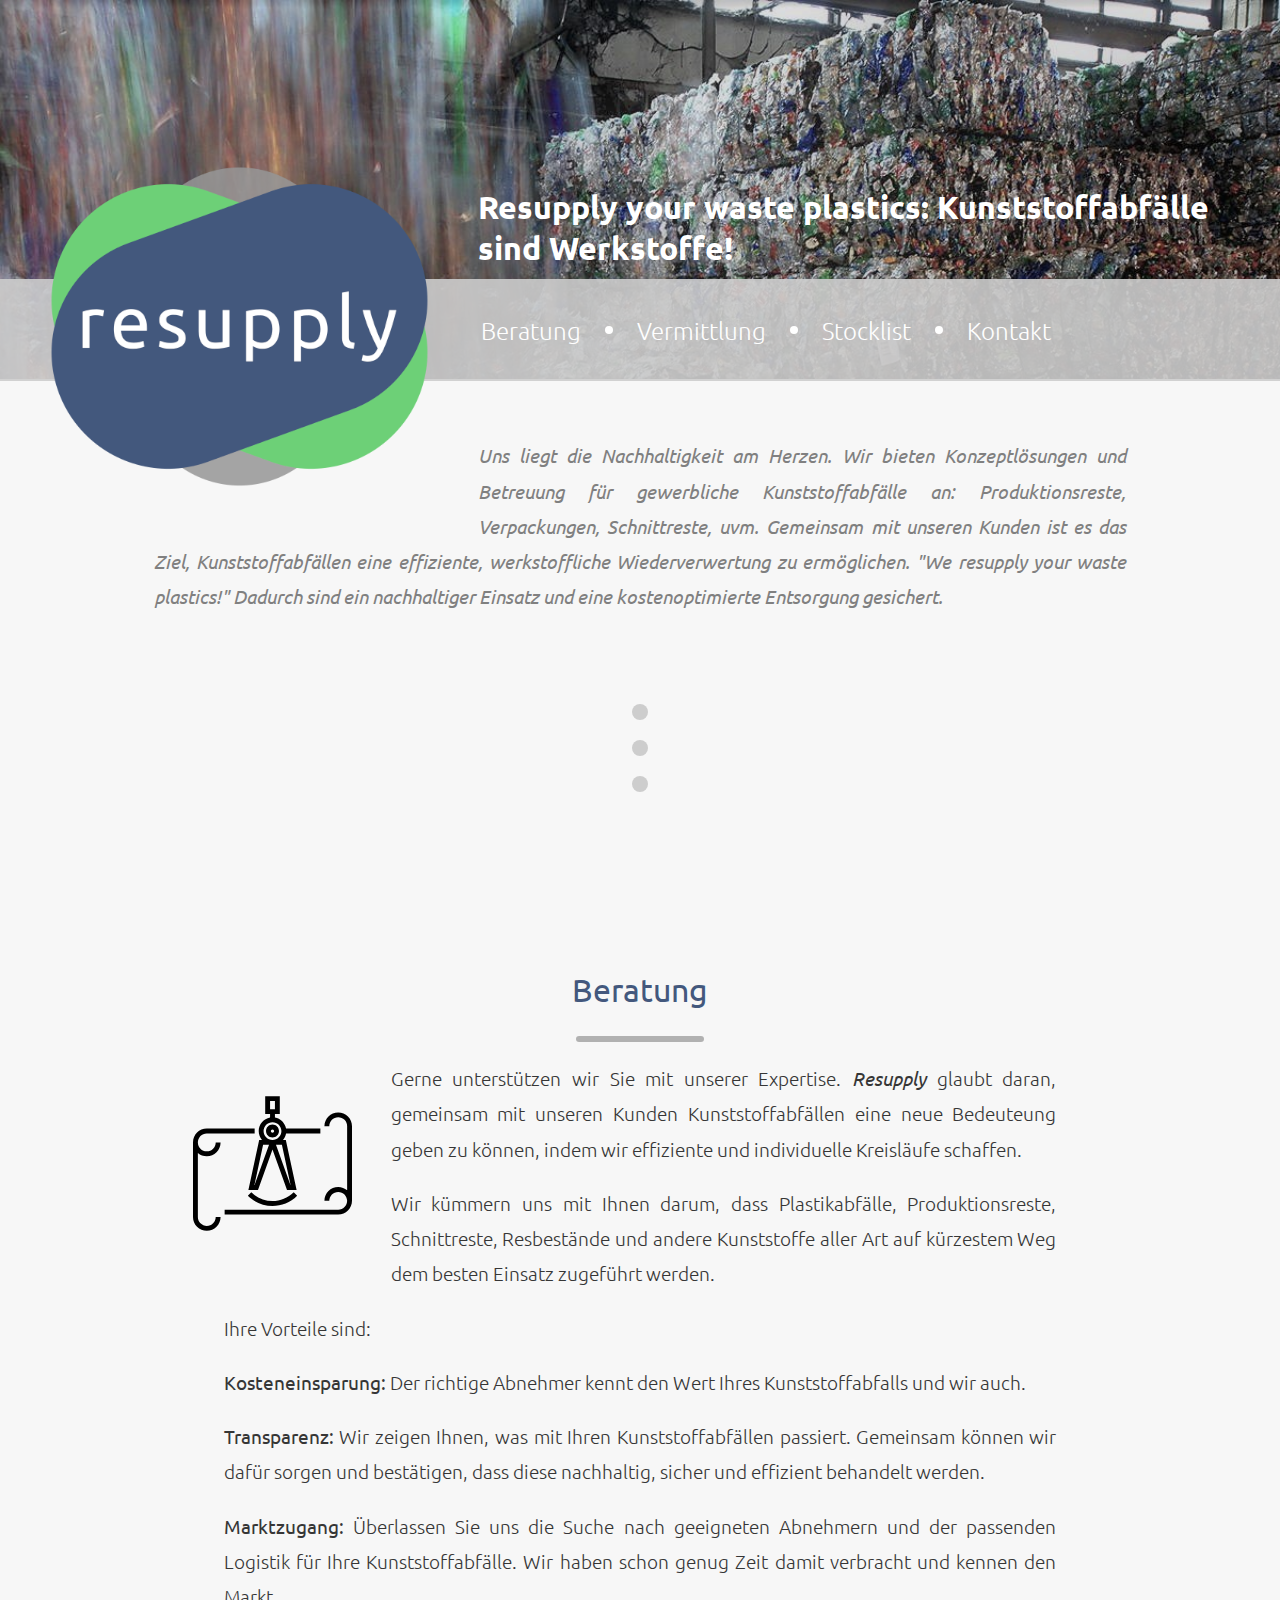
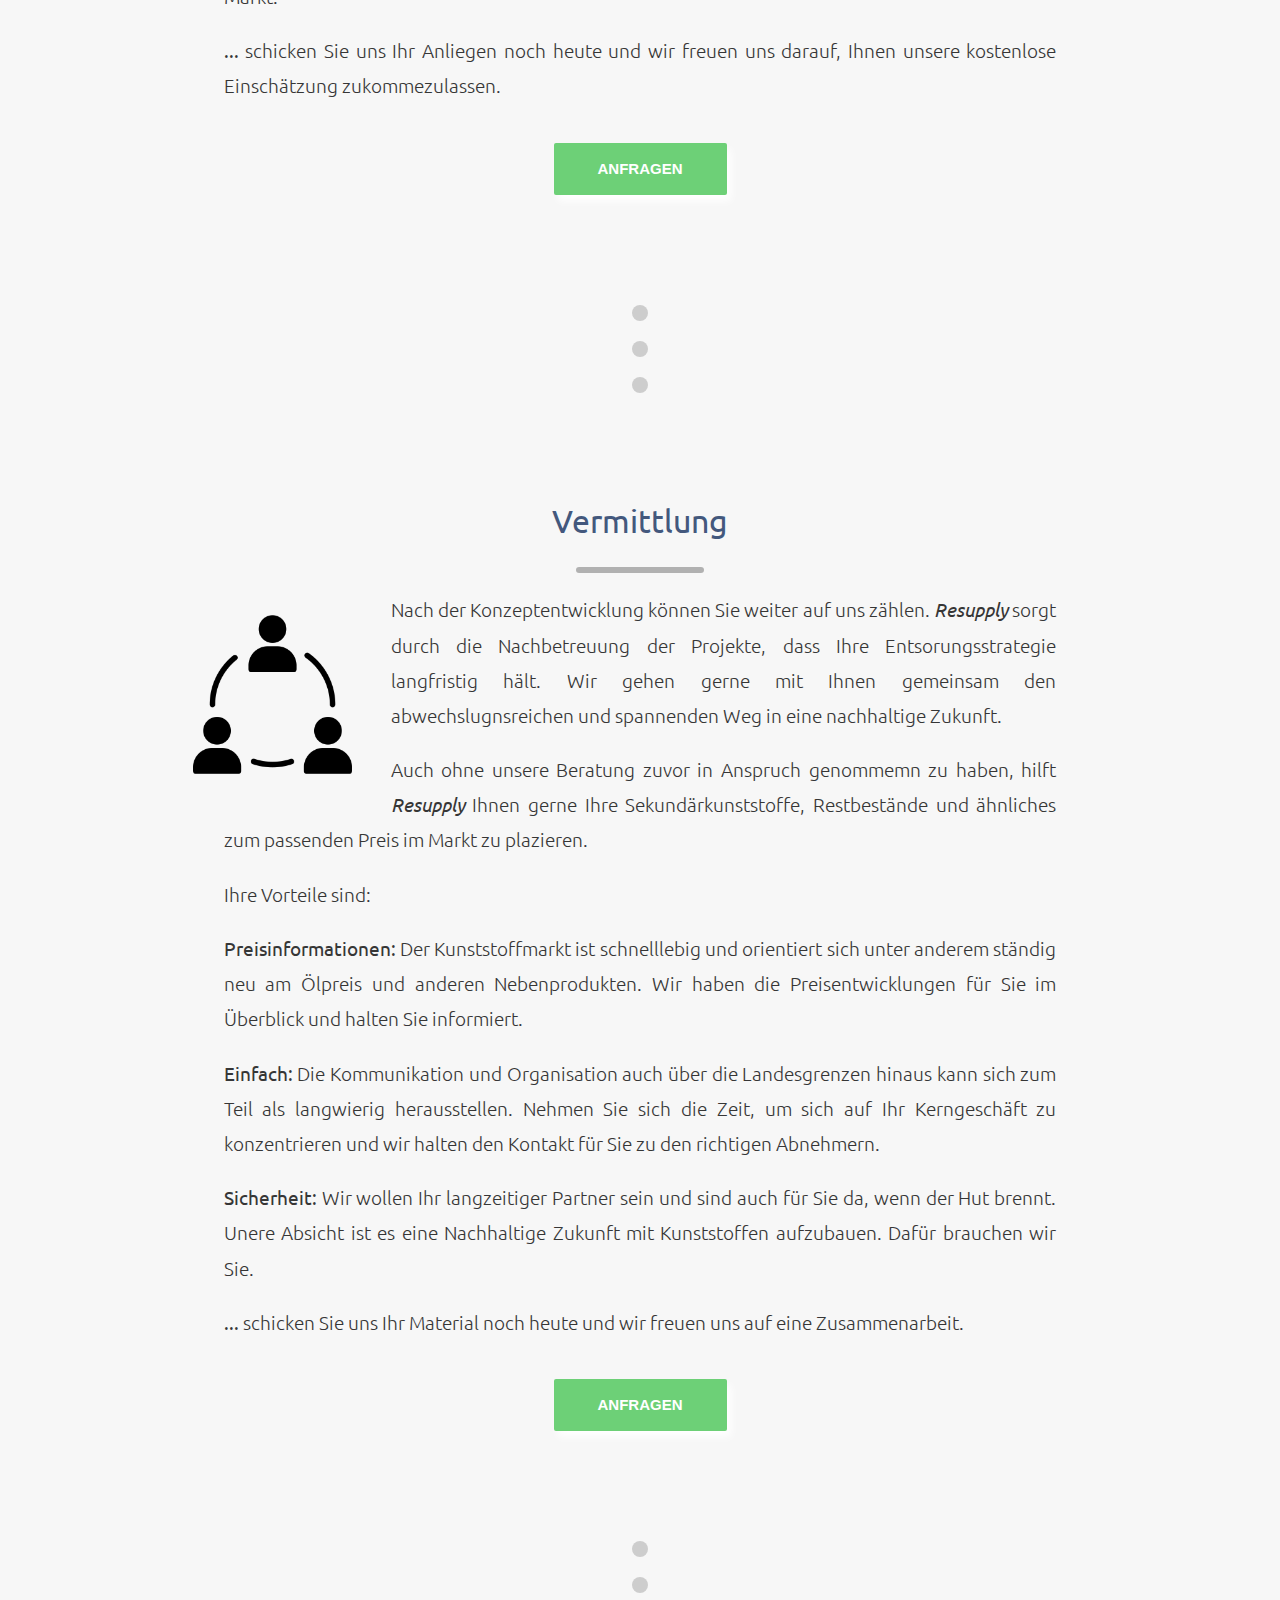
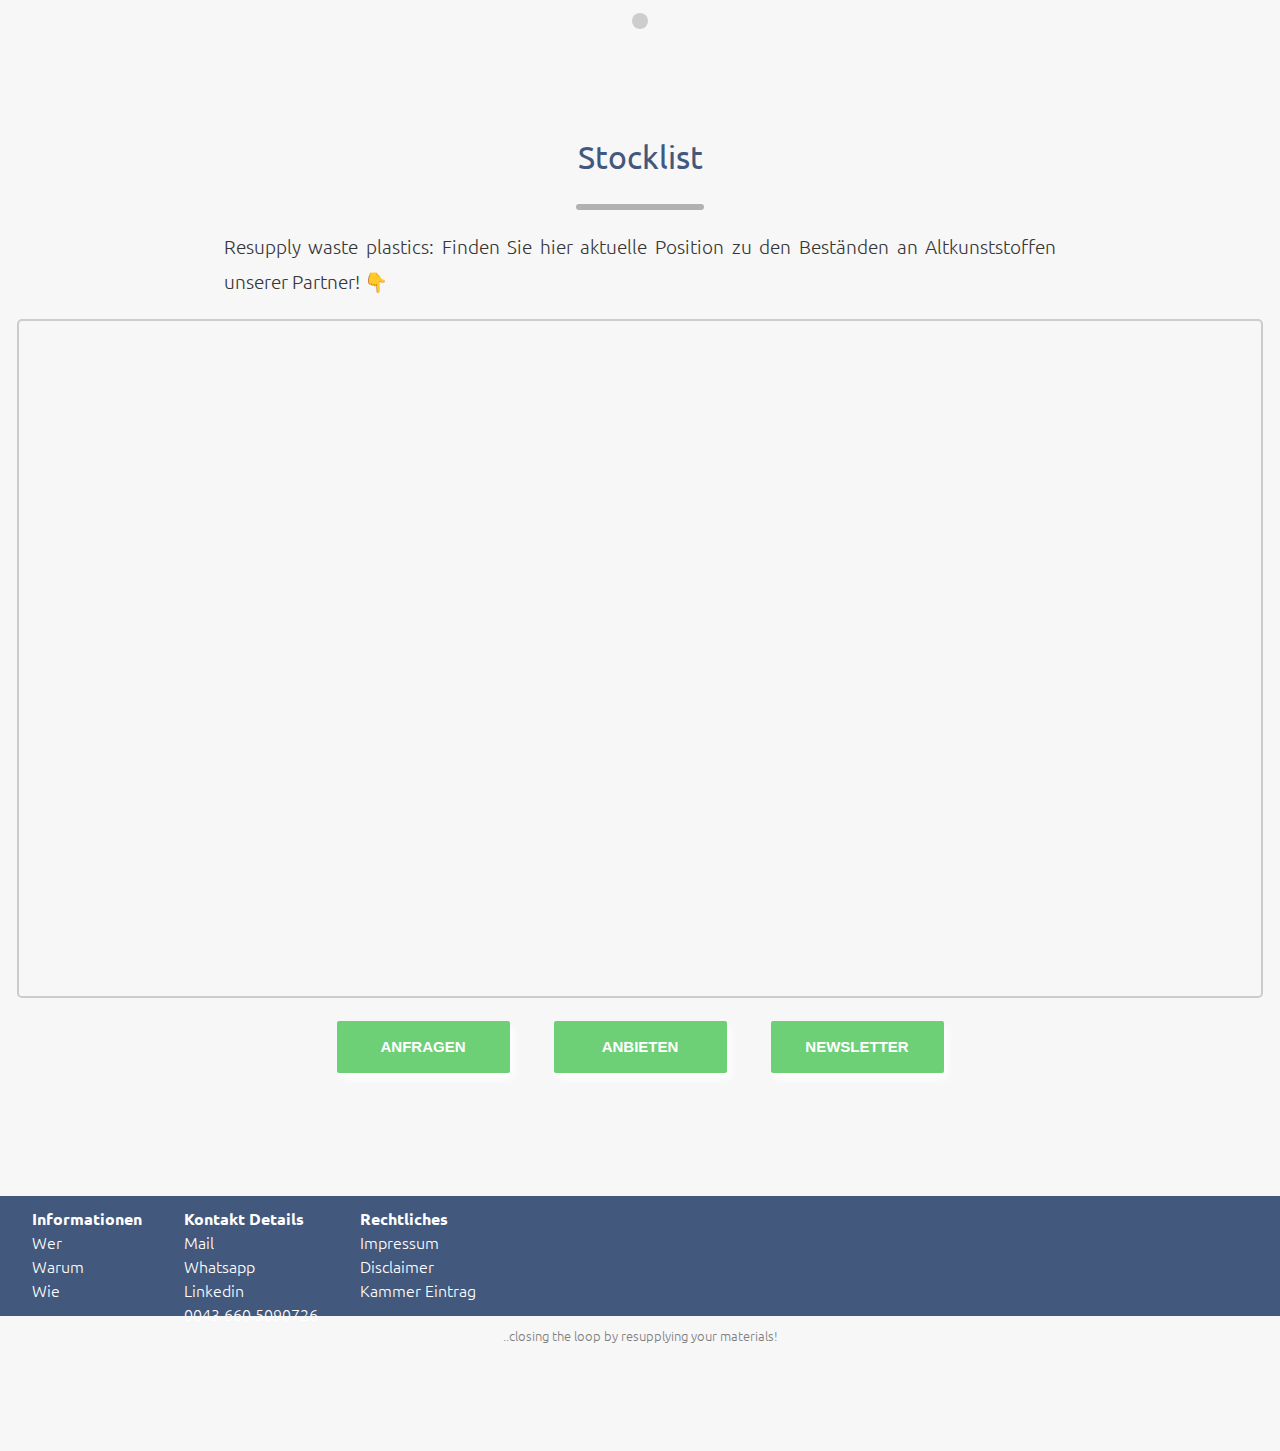
==== index.html @ f9913628 "view+title" ====
<!DOCTYPE html>
<html lang="de" dir="ltr">

<head>
  <meta charset="utf-8">
  <meta name="viewport" content="width=device-width">
  <title>Resupply your waste plastics: Entsorungskonzepte für Kunststoffabfälle</title>
  <meta name="description" content="Resupply: Beratung, Entsorgungskonzepte und Vermittlung rund um Kunststoffabfälle." >  
  <link rel="stylesheet" href="css\styles.css">
  <link rel="icon" href="favicon.ico">
  <link href="https://fonts.googleapis.com/css2?family=Ubuntu:wght@300;400;500&display=swap" rel="stylesheet">
  <!-- Global site tag (gtag.js) - Google Analytics -->
  <script async src="https://www.googletagmanager.com/gtag/js?id=UA-164332597-1"></script>
  <script>
    window.dataLayer = window.dataLayer || [];

    function gtag() {
      dataLayer.push(arguments);
    }
    gtag('js', new Date());

    gtag('config', 'UA-164332597-1');
  </script>
  <!--end Google Analyt-->

  <!--Canonical-->
  <link rel="canonical" href="https://resupp.ly"/>
  <!-- Google Structured data-->
   <script type="application/ld+json">
   {
     "@context": "https://schema.org",
      "@type": "Organization",
      "legalName": "Resupply",
      "url": "https://resupp.ly",
      "logo": "https://resupp.ly/images/resupplylogo.png",
      "telephone": "00436605090726",
      "email": "office@resupp.ly",
      "Founder": "DI David Mattersdorfer",
      "knowsAbout": "Kunststoffabfälle, Entsorgung, Nachhaltigkeit",
      "Slogan" : "We resupply your waste plastics ♻ Auch Kunststoffabfälle haben einen werkstofflichen Wert den wir nutzen können!"
   }
   {
      "@context": "https://schema.org",
      "@type": "Leistungen",
      "itemListElement": [{
        "@type": "ListItem",
        "position": 1,
        "name": "Beratung",
        "item": "https://resupp.ly/#section-consulting"
      },{
        "@type": "ListItem",
        "position": 2,
        "name": "Vermittlung",
        "item": "https://resupp.ly/#section-agency"
      },{
        "@type": "ListItem",
        "position": 3,
        "name": "Stocklist",
        "item": "https://resupp.ly/#section-PSL"
      }]
    }

   </script>
   <!-- End Google Structured data-->
</head>

<body>

  <!--FIRST BOX containing background picture, header, title, Logo, first three dots and Consulting Title-->
  <div class="infobox">
    <!--backgroundbox-->
    <div class="backgroundimage" id="about">
      <div class="emptybox"></div>
      <img class="logo" src="images\resupplylogo.png" alt="resupply">
      <h1 class="title">Resupply your waste plastics: Kunststoffabfälle sind Werkstoffe!</h1>
      <!-- MENU -->
      <div class="menubox">
        <table>
          <tr>
            <td>
              <p class="menunamefirst"><a class="menunlinks" href="#section-consulting">Beratung</a></p>
            </td>
            <td>
              <hr class="menudot">
            </td>
            <td>
              <p class="menuname"> <a class="menunlinks" href="#section-agency">Vermittlung</a></p>
            </td>
            <td>
              <hr class="menudot">
            </td>
            <td>
              <p class="menuname"> <a class="menunlinks" href="#section-PSL">Stocklist</a> </p>
            </td>
            <td>
              <hr class="menudot">
            </td>
            <td>
              <p class="menuname"><a class="menunlinks" href="#footer">Kontakt</a></p>
            </td>
          </tr>

        </table>

      </div>
      <!--END MENU-->
      <p class="about">
        <em>Uns liegt die Nachhaltigkeit am Herzen. Wir bieten Konzeptlösungen und Betreuung für gewerbliche Kunststoffabfälle an: Produktionsreste, Verpackungen, Schnittreste, uvm.

Gemeinsam mit unseren Kunden ist es das Ziel, Kunststoffabfällen eine effiziente, werkstoffliche Wiederverwertung zu ermöglichen. "We resupply your waste plastics!" Dadurch sind ein nachhaltiger Einsatz und eine kostenoptimierte Entsorgung gesichert.</em>

      </p>
    </div>
    <!--END Backgroundbox-->

    <div class="flexbox">

      <div class="dotbox">
        <a href="#section-consulting">
          <hr class="dot">
          <hr class="dot">
          <hr class="dot">
        </a>
      </div>
    </div>


  </div>
  <!-- END First box -->

  <!--Start second box-->
  <div class="infobox">
    <h2 class="header" id="section-consulting"><a class="headerlink" href="#section-consulting">Beratung</a></h2>
    <hr class="ruler">
    <div class="padding">



      <img class="image" src="images\concept.svg" alt="Konzept für Entsorgung von Kunststoffabfällen">

      <p class="text">
        Gerne unterstützen wir Sie mit unserer Expertise. <em>Resupply</em> glaubt daran, gemeinsam mit unseren Kunden Kunststoffabfällen eine neue Bedeuteung geben zu können, indem wir effiziente und individuelle Kreisläufe schaffen.
      </p>

      <p class="text">
        Wir kümmern uns mit Ihnen darum, dass Plastikabfälle, Produktionsreste, Schnittreste, Resbestände und andere Kunststoffe aller Art auf kürzestem Weg dem besten Einsatz zugeführt werden.
      </p>

      <p class="text">
        Ihre Vorteile sind:
      </p>
      <p class="text">
        <strong>Kosteneinsparung:</strong> Der richtige Abnehmer kennt den Wert Ihres Kunststoffabfalls und wir auch.
      </p>
      <p class="text">
        <strong>Transparenz:</strong> Wir zeigen Ihnen, was mit Ihren Kunststoffabfällen passiert. Gemeinsam können wir dafür sorgen und bestätigen, dass diese nachhaltig, sicher und effizient behandelt werden.
      </p>
      <p class="text">
        <strong>Marktzugang:</strong> Überlassen Sie uns die Suche nach geeigneten Abnehmern und der passenden Logistik für Ihre Kunststoffabfälle. Wir haben schon genug Zeit damit verbracht und kennen den Markt.
      </p>
      <p class="text">
        <strong>...</strong> schicken Sie uns Ihr Anliegen noch heute und wir freuen uns darauf, Ihnen unsere kostenlose Einschätzung zukommezulassen.
      </p>

      <a href="mailto:office@resupp.ly?subject=concept" class="button">ANFRAGEN</a>

    </div>
    <!--padding ende-->
    <div class="dotbox">
      <a href="#section-agency">
        <hr class="dot">
        <hr class="dot">
        <hr class="dot">
      </a>

    </div>

  </div>
  <!--END Second Box-->

  <!--start third box-->
  <div class="infobox">
    <h2 id="section-agency" class="header"><a class="headerlink" href="#section-agency">Vermittlung</a></h2>
    <hr class="ruler">

    <div class="padding">


      <img class="image" src="images\agency.png" alt="Vermittlung von Kunststoffabfällen">


      <p class="text">
        Nach der Konzeptentwicklung können Sie weiter auf uns zählen.  <em>Resupply</em> sorgt durch die Nachbetreuung der Projekte, dass Ihre Entsorungsstrategie langfristig hält. Wir gehen gerne mit Ihnen gemeinsam den abwechslugnsreichen und spannenden
        Weg in eine nachhaltige Zukunft.
      </p>

      <p class="text">
        Auch ohne unsere Beratung zuvor in Anspruch genommemn zu haben, hilft <em>Resupply</em> Ihnen gerne Ihre Sekundärkunststoffe, Restbestände und ähnliches zum passenden Preis im Markt zu plazieren.
      </p>

      <p class="text">
        Ihre Vorteile sind:
      </p>
      <p class="text">
        <strong>Preisinformationen:</strong> Der Kunststoffmarkt ist schnelllebig und orientiert sich unter anderem ständig neu am Ölpreis und anderen Nebenprodukten. Wir haben die Preisentwicklungen für Sie im Überblick und halten Sie informiert.
      </p>
      <p class="text">
        <strong>Einfach:</strong> Die Kommunikation und Organisation auch über die Landesgrenzen hinaus kann sich zum Teil als langwierig herausstellen. Nehmen Sie sich die Zeit, um sich auf Ihr Kerngeschäft zu konzentrieren und wir halten den
        Kontakt
        für Sie zu den richtigen Abnehmern.
      </p>
      <p class="text">
        <strong>Sicherheit:</strong> Wir wollen Ihr langzeitiger Partner sein und sind auch für Sie da, wenn der Hut brennt. Unere Absicht ist es eine Nachhaltige Zukunft mit Kunststoffen aufzubauen. Dafür brauchen wir Sie.
      </p>
      <p class="text">
        <strong>...</strong> schicken Sie uns Ihr Material noch heute und wir freuen uns auf eine Zusammenarbeit.
      </p>

      <a href="mailto:office@resupp.ly?subject=agency" class="button">ANFRAGEN</a>
    </div>
    <!-- padding end-->
    <div class="dotbox">
      <a href="#section-PSL">
        <hr class="dot">
        <hr class="dot">
        <hr class="dot">
      </a>

    </div>
  </div>
  <!--third box end-->



  <!--4th box start-->

  <div class="infobox">
    <h2 id="section-PSL" class="header"><a class="headerlink" href="#section-PSL">Stocklist</a></h2>
    <hr class="ruler">
    <div class="padding">  <p class="text">Resupply waste plastics: Finden Sie hier aktuelle Position zu den Beständen an Altkunststoffen unserer Partner! 👇</p></div>

    <iframe class=" airtable" src="https://airtable.com/embed/shrTgF6O2HSe5rBwR?backgroundColor=orange&viewControls=on">
    </iframe>
    <table class="buttonstable">
      <tr>
        <td>
          <a href="mailto:office@resupp.ly?subject=Request&body=Product-ID%3A%20ENTER%20HERE%20THE%20PRODUCT%20IDs%20FROM%20THE%20WEBSITE" class="button">ANFRAGEN</a>
        </td>
        <td>
          <a href="mailto:office@resupp.ly?subject=OFFER&body=SEND%20US%20YOUR%20OFFERS%20AND%20WE%20WILL%20PUT%20THEM%20ONLINE%20AND%20INCREASE%20YOUR%20CHANCES%20OF%20SELLING!" class="button">ANBIETEN</a>
        </td>
        <td>
          <a href="mailto:office@resupp.ly?subject=UDPATES&body=SEND%20US%20AN%20E-MAIL%20AND%20WE%20WILL%20SEND%20YOU%20REGULAR%20OFFERS%20-%20THANK%20YOU!" class="button">NEWSLETTER</a>
        </td>
    </table>
  </div>
  </div>


  <!-- FOOTER -->


  </div>
  </div>
  <div id="footer" class="footerbox">

    <table>
      <tr>
        <th class="footertablehead"> Informationen</th>
        <th class="footertablehead">
          Kontakt Details
        </th>
        <th class="footertablehead">Rechtliches</th>
      </tr>
      <tr>
        <td class="footersubtable"><a class="footerlinks" href="information.html#who">Wer</a></td>
        <td class="footersubtable"><a class="footerlinks" href="mailto:office@resupp.ly?subject=general">Mail</a></td>
        <td class="footersubtable"> <a class="footerlinks" href="impressum.html">Impressum</a> </td>
      </tr>
      <tr>
        <td class="footersubtable"> <a class="footerlinks" href="information.html#why">Warum</a> </td>
        <td class="footersubtable"> <a class="footerlinks" href="https://wa.me/436605090726">Whatsapp</a> </td>
        <td class="footersubtable"> <a class="footerlinks" href="legalnotice.html">Disclaimer</a> </td>
      </tr>
      <tr>
        <td class="footersubtable"> <a class="footerlinks" href="information.html#how">Wie</a> </td>
        <td class="footersubtable"> <a class="footerlinks" href="https://www.linkedin.com/company/resupp/">Linkedin</a> </td>
        <td class="footersubtable">
          <a class="footerlinks" href="https://firmen.wko.at/di-david-nathanael-mattersdorfer--resupply/ober%c3%b6sterreich/?firmaid=39383963-3110-4227-b8bb-ad70b63127ec">Kammer Eintrag</a>
        </td>
      </tr>
      <tr>
        <td></td>
        <td class="footersubtable">0043 660 5090726</td>
      </tr>

    </table>
  </div>
  <!--beneath FOOTER-->


  <div class="bottombox">
    <p class="bottomtitle">..closing the loop by resupplying your materials!</p>
    <!--  <img class="bottomimage" src="images\resupplylogo.png" alt="resupply logo">-->
  </div>

</body>

</html>
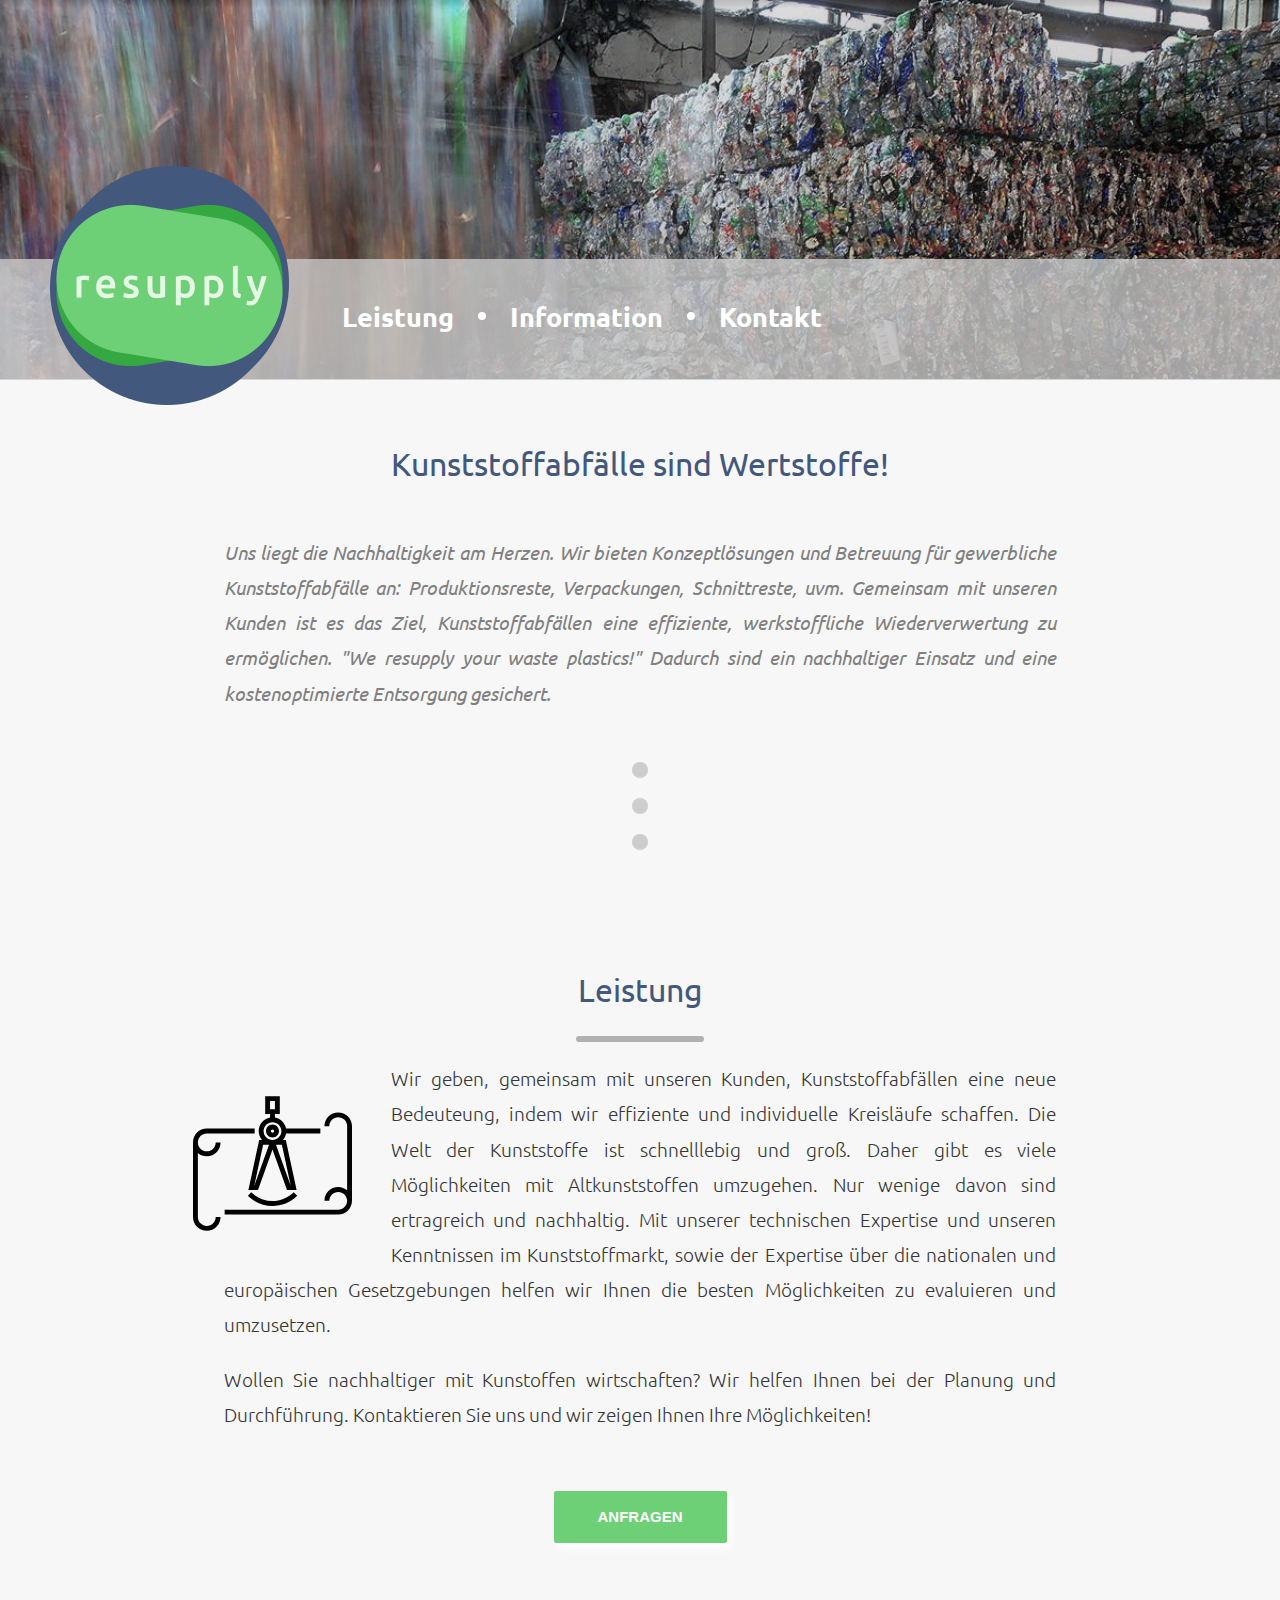
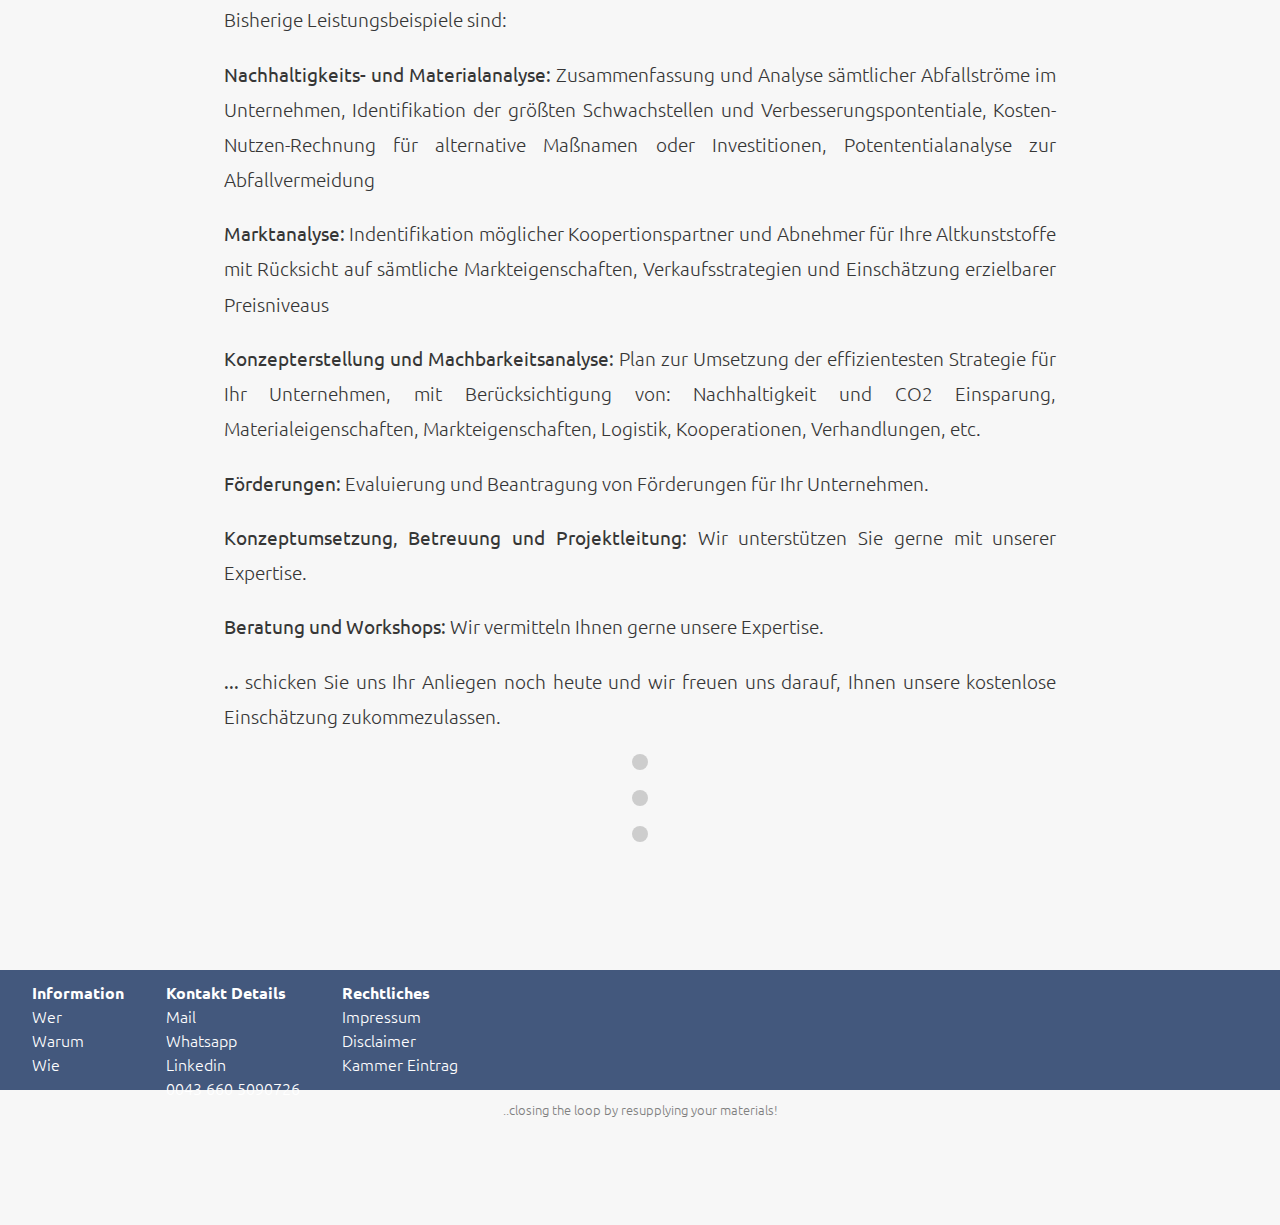
==== commit c71d5bac: "new-Logo" ====
--- a/index.html
+++ b/index.html
@@ -4,7 +4,7 @@
 <head>
   <meta charset="utf-8">
   <meta name="viewport" content="width=device-width">
-  <title>Resupply your waste plastics: Entsorungskonzepte für Kunststoffabfälle</title>
+  <title>Resupply waste materials: Abfälle sind Werkstoffe</title>
   <meta name="description" content="Resupply: Beratung, Entsorgungskonzepte und Vermittlung rund um Kunststoffabfälle." >  
   <link rel="stylesheet" href="css\styles.css">
   <link rel="icon" href="favicon.ico">
@@ -25,7 +25,9 @@
 
   <!--Canonical-->
   <link rel="canonical" href="https://resupp.ly"/>
+  
   <!-- Google Structured data-->
+  <!--
    <script type="application/ld+json">
    {
      "@context": "https://schema.org",
@@ -59,9 +61,11 @@
         "item": "https://resupp.ly/#section-PSL"
       }]
     }
-
+  
    </script>
+  -->
    <!-- End Google Structured data-->
+  
 </head>
 
 <body>
@@ -72,29 +76,24 @@
     <div class="backgroundimage" id="about">
       <div class="emptybox"></div>
       <img class="logo" src="images\resupplylogo.png" alt="resupply">
-      <h1 class="title">Resupply your waste plastics: Kunststoffabfälle sind Werkstoffe!</h1>
+     <!-- <h1 class="title">Resupply your waste materials: Abfälle sind Werkstoffe!</h1> -->
       <!-- MENU -->
       <div class="menubox">
-        <table>
+        <table >
           <tr>
             <td>
-              <p class="menunamefirst"><a class="menunlinks" href="#section-consulting">Beratung</a></p>
+              <p class="menunamefirst"><a class="menunlinks" href="#service">Leistung</a></p>
             </td>
             <td>
               <hr class="menudot">
             </td>
             <td>
-              <p class="menuname"> <a class="menunlinks" href="#section-agency">Vermittlung</a></p>
+              <p class="menuname"> <a class="menunlinks" href="information.html">Information</a></p>
             </td>
             <td>
               <hr class="menudot">
             </td>
-            <td>
-              <p class="menuname"> <a class="menunlinks" href="#section-PSL">Stocklist</a> </p>
-            </td>
-            <td>
-              <hr class="menudot">
-            </td>
+            
             <td>
               <p class="menuname"><a class="menunlinks" href="#footer">Kontakt</a></p>
             </td>
@@ -104,19 +103,24 @@
 
       </div>
       <!--END MENU-->
+      <div class="padding">
+      <h1 class="header">Kunststoffabfälle sind Wertstoffe!</h1>
       <p class="about">
-        <em>Uns liegt die Nachhaltigkeit am Herzen. Wir bieten Konzeptlösungen und Betreuung für gewerbliche Kunststoffabfälle an: Produktionsreste, Verpackungen, Schnittreste, uvm.
-
-Gemeinsam mit unseren Kunden ist es das Ziel, Kunststoffabfällen eine effiziente, werkstoffliche Wiederverwertung zu ermöglichen. "We resupply your waste plastics!" Dadurch sind ein nachhaltiger Einsatz und eine kostenoptimierte Entsorgung gesichert.</em>
-
-      </p>
+        <em>
+          Uns liegt die Nachhaltigkeit am Herzen. Wir bieten Konzeptlösungen und Betreuung für gewerbliche Kunststoffabfälle an: Produktionsreste, Verpackungen, Schnittreste, uvm.
+Gemeinsam mit unseren Kunden ist es das Ziel, Kunststoffabfällen eine effiziente, werkstoffliche Wiederverwertung zu ermöglichen. "We resupply your waste plastics!" Dadurch sind ein nachhaltiger Einsatz und eine kostenoptimierte Entsorgung gesichert.
+        </em>
+
+      </p>
+      </div>
+      
     </div>
     <!--END Backgroundbox-->
 
     <div class="flexbox">
 
       <div class="dotbox">
-        <a href="#section-consulting">
+        <a href="#service">
           <hr class="dot">
           <hr class="dot">
           <hr class="dot">
@@ -130,7 +134,8 @@
 
   <!--Start second box-->
   <div class="infobox">
-    <h2 class="header" id="section-consulting"><a class="headerlink" href="#section-consulting">Beratung</a></h2>
+    
+    <h2 class="header" id="service"><a class="headerlink" href="">Leistung</a></h2>
     <hr class="ruler">
     <div class="padding">
 
@@ -139,46 +144,51 @@
       <img class="image" src="images\concept.svg" alt="Konzept für Entsorgung von Kunststoffabfällen">
 
       <p class="text">
-        Gerne unterstützen wir Sie mit unserer Expertise. <em>Resupply</em> glaubt daran, gemeinsam mit unseren Kunden Kunststoffabfällen eine neue Bedeuteung geben zu können, indem wir effiziente und individuelle Kreisläufe schaffen.
-      </p>
-
-      <p class="text">
-        Wir kümmern uns mit Ihnen darum, dass Plastikabfälle, Produktionsreste, Schnittreste, Resbestände und andere Kunststoffe aller Art auf kürzestem Weg dem besten Einsatz zugeführt werden.
-      </p>
-
-      <p class="text">
-        Ihre Vorteile sind:
-      </p>
-      <p class="text">
-        <strong>Kosteneinsparung:</strong> Der richtige Abnehmer kennt den Wert Ihres Kunststoffabfalls und wir auch.
-      </p>
-      <p class="text">
-        <strong>Transparenz:</strong> Wir zeigen Ihnen, was mit Ihren Kunststoffabfällen passiert. Gemeinsam können wir dafür sorgen und bestätigen, dass diese nachhaltig, sicher und effizient behandelt werden.
-      </p>
-      <p class="text">
-        <strong>Marktzugang:</strong> Überlassen Sie uns die Suche nach geeigneten Abnehmern und der passenden Logistik für Ihre Kunststoffabfälle. Wir haben schon genug Zeit damit verbracht und kennen den Markt.
-      </p>
-      <p class="text">
+        Wir geben, gemeinsam mit unseren Kunden, Kunststoffabfällen eine neue Bedeuteung, indem wir effiziente und individuelle Kreisläufe schaffen. Die Welt der Kunststoffe ist schnelllebig und groß. Daher gibt es viele Möglichkeiten mit Altkunststoffen umzugehen. Nur wenige davon sind ertragreich und nachhaltig. Mit unserer technischen Expertise und unseren Kenntnissen im Kunststoffmarkt, sowie der Expertise über die nationalen und europäischen Gesetzgebungen helfen wir Ihnen die besten Möglichkeiten zu evaluieren und umzusetzen.
+      </p>
+
+      <p class="text">
+        Wollen Sie nachhaltiger mit Kunstoffen wirtschaften? Wir helfen Ihnen bei der Planung und Durchführung. Kontaktieren Sie uns und wir zeigen Ihnen Ihre Möglichkeiten!
+      </p>
+      
+      <a href="mailto:office@resupp.ly?subject=concept" class="button">ANFRAGEN</a>
+    
+      <p class="text">  
+        Bisherige Leistungsbeispiele sind:
+      </p>
+      <p class="text">
+        <strong>Nachhaltigkeits- und Materialanalyse:</strong> Zusammenfassung und Analyse sämtlicher Abfallströme im Unternehmen, Identifikation der größten Schwachstellen und Verbesserungspontentiale, Kosten-Nutzen-Rechnung für alternative Maßnamen oder Investitionen, Potententialanalyse zur Abfallvermeidung
+      </p>
+      <p class="text">
+        <strong>Marktanalyse:</strong> Indentifikation möglicher Koopertionspartner und Abnehmer für Ihre Altkunststoffe mit Rücksicht auf sämtliche Markteigenschaften, Verkaufsstrategien und Einschätzung erzielbarer Preisniveaus
+      </p>
+      <p class="text">
+        <strong>Konzepterstellung und Machbarkeitsanalyse:</strong> Plan zur Umsetzung der effizientesten Strategie für Ihr Unternehmen, mit Berücksichtigung von: Nachhaltigkeit und CO2 Einsparung, Materialeigenschaften, Markteigenschaften, Logistik, Kooperationen, Verhandlungen, etc.
+      </p>
+            <p class="text">
+        <strong>Förderungen:</strong> Evaluierung und Beantragung von Förderungen für Ihr Unternehmen.
+      </p>
+      <p class="text">
+        <strong>Konzeptumsetzung, Betreuung und Projektleitung:</strong> Wir unterstützen Sie gerne mit unserer Expertise.
+      </p>
+      <p class="text">
+        <strong>Beratung und Workshops:</strong> Wir vermitteln Ihnen gerne unsere Expertise.
+      </p>
+           <p class="text">
         <strong>...</strong> schicken Sie uns Ihr Anliegen noch heute und wir freuen uns darauf, Ihnen unsere kostenlose Einschätzung zukommezulassen.
       </p>
 
-      <a href="mailto:office@resupp.ly?subject=concept" class="button">ANFRAGEN</a>
+      
 
     </div>
     <!--padding ende-->
-    <div class="dotbox">
-      <a href="#section-agency">
-        <hr class="dot">
-        <hr class="dot">
-        <hr class="dot">
-      </a>
-
-    </div>
+    
 
   </div>
   <!--END Second Box-->
 
   <!--start third box-->
+  <!--
   <div class="infobox">
     <h2 id="section-agency" class="header"><a class="headerlink" href="#section-agency">Vermittlung</a></h2>
     <hr class="ruler">
@@ -218,44 +228,24 @@
 
       <a href="mailto:office@resupp.ly?subject=agency" class="button">ANFRAGEN</a>
     </div>
+    -->
     <!-- padding end-->
-    <div class="dotbox">
-      <a href="#section-PSL">
-        <hr class="dot">
-        <hr class="dot">
-        <hr class="dot">
-      </a>
-
-    </div>
-  </div>
+    
+
   <!--third box end-->
 
-
-
-  <!--4th box start-->
-
-  <div class="infobox">
-    <h2 id="section-PSL" class="header"><a class="headerlink" href="#section-PSL">Stocklist</a></h2>
-    <hr class="ruler">
-    <div class="padding">  <p class="text">Resupply waste plastics: Finden Sie hier aktuelle Position zu den Beständen an Altkunststoffen unserer Partner! 👇</p></div>
-
-    <iframe class=" airtable" src="https://airtable.com/embed/shrTgF6O2HSe5rBwR?backgroundColor=orange&viewControls=on">
-    </iframe>
-    <table class="buttonstable">
-      <tr>
-        <td>
-          <a href="mailto:office@resupp.ly?subject=Request&body=Product-ID%3A%20ENTER%20HERE%20THE%20PRODUCT%20IDs%20FROM%20THE%20WEBSITE" class="button">ANFRAGEN</a>
-        </td>
-        <td>
-          <a href="mailto:office@resupp.ly?subject=OFFER&body=SEND%20US%20YOUR%20OFFERS%20AND%20WE%20WILL%20PUT%20THEM%20ONLINE%20AND%20INCREASE%20YOUR%20CHANCES%20OF%20SELLING!" class="button">ANBIETEN</a>
-        </td>
-        <td>
-          <a href="mailto:office@resupp.ly?subject=UDPATES&body=SEND%20US%20AN%20E-MAIL%20AND%20WE%20WILL%20SEND%20YOU%20REGULAR%20OFFERS%20-%20THANK%20YOU!" class="button">NEWSLETTER</a>
-        </td>
-    </table>
-  </div>
-  </div>
-
+  <div class="dotbox">
+    <a href="#footer">
+      <hr class="dot">
+      <hr class="dot">
+      <hr class="dot">
+      <br>
+      <br>
+      <br>
+    </a>
+
+  </div>
+</div>
 
   <!-- FOOTER -->
 
@@ -266,7 +256,7 @@
 
     <table>
       <tr>
-        <th class="footertablehead"> Informationen</th>
+        <th class="footertablehead"> Information</th>
         <th class="footertablehead">
           Kontakt Details
         </th>
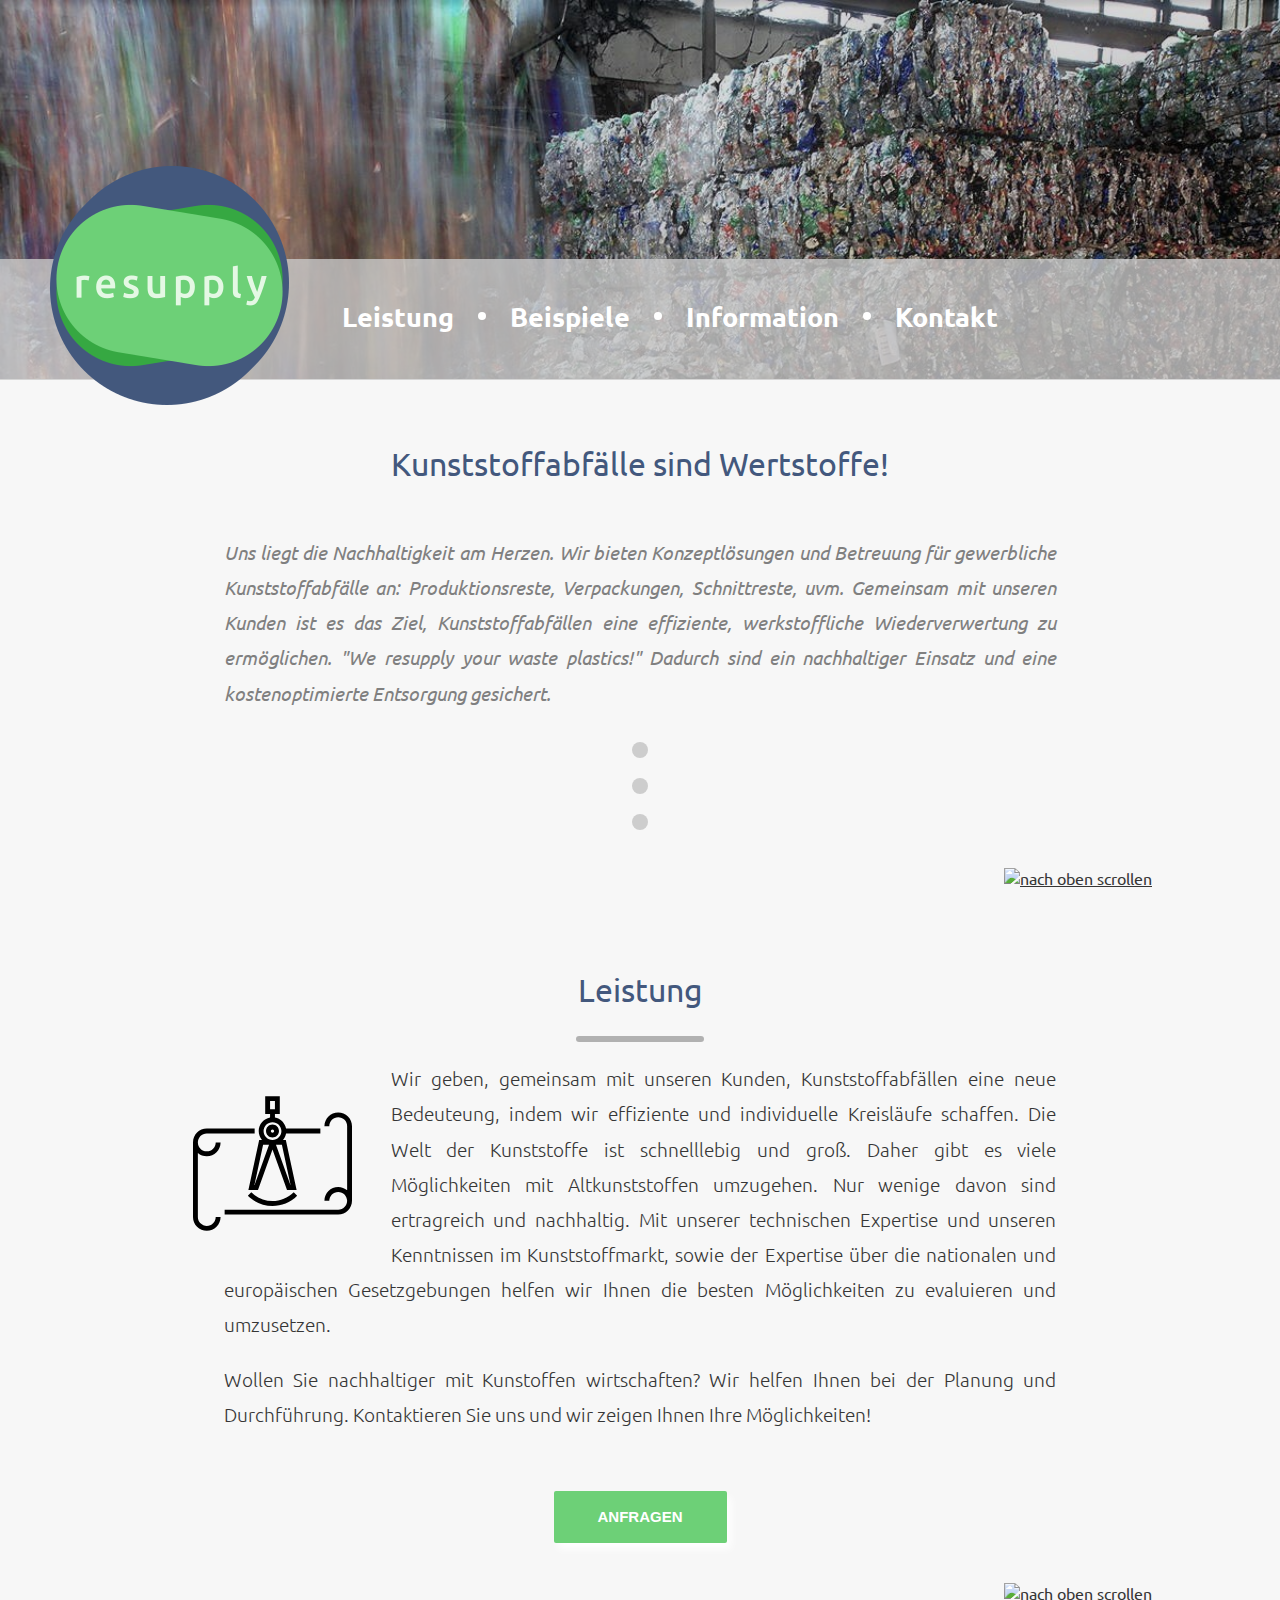
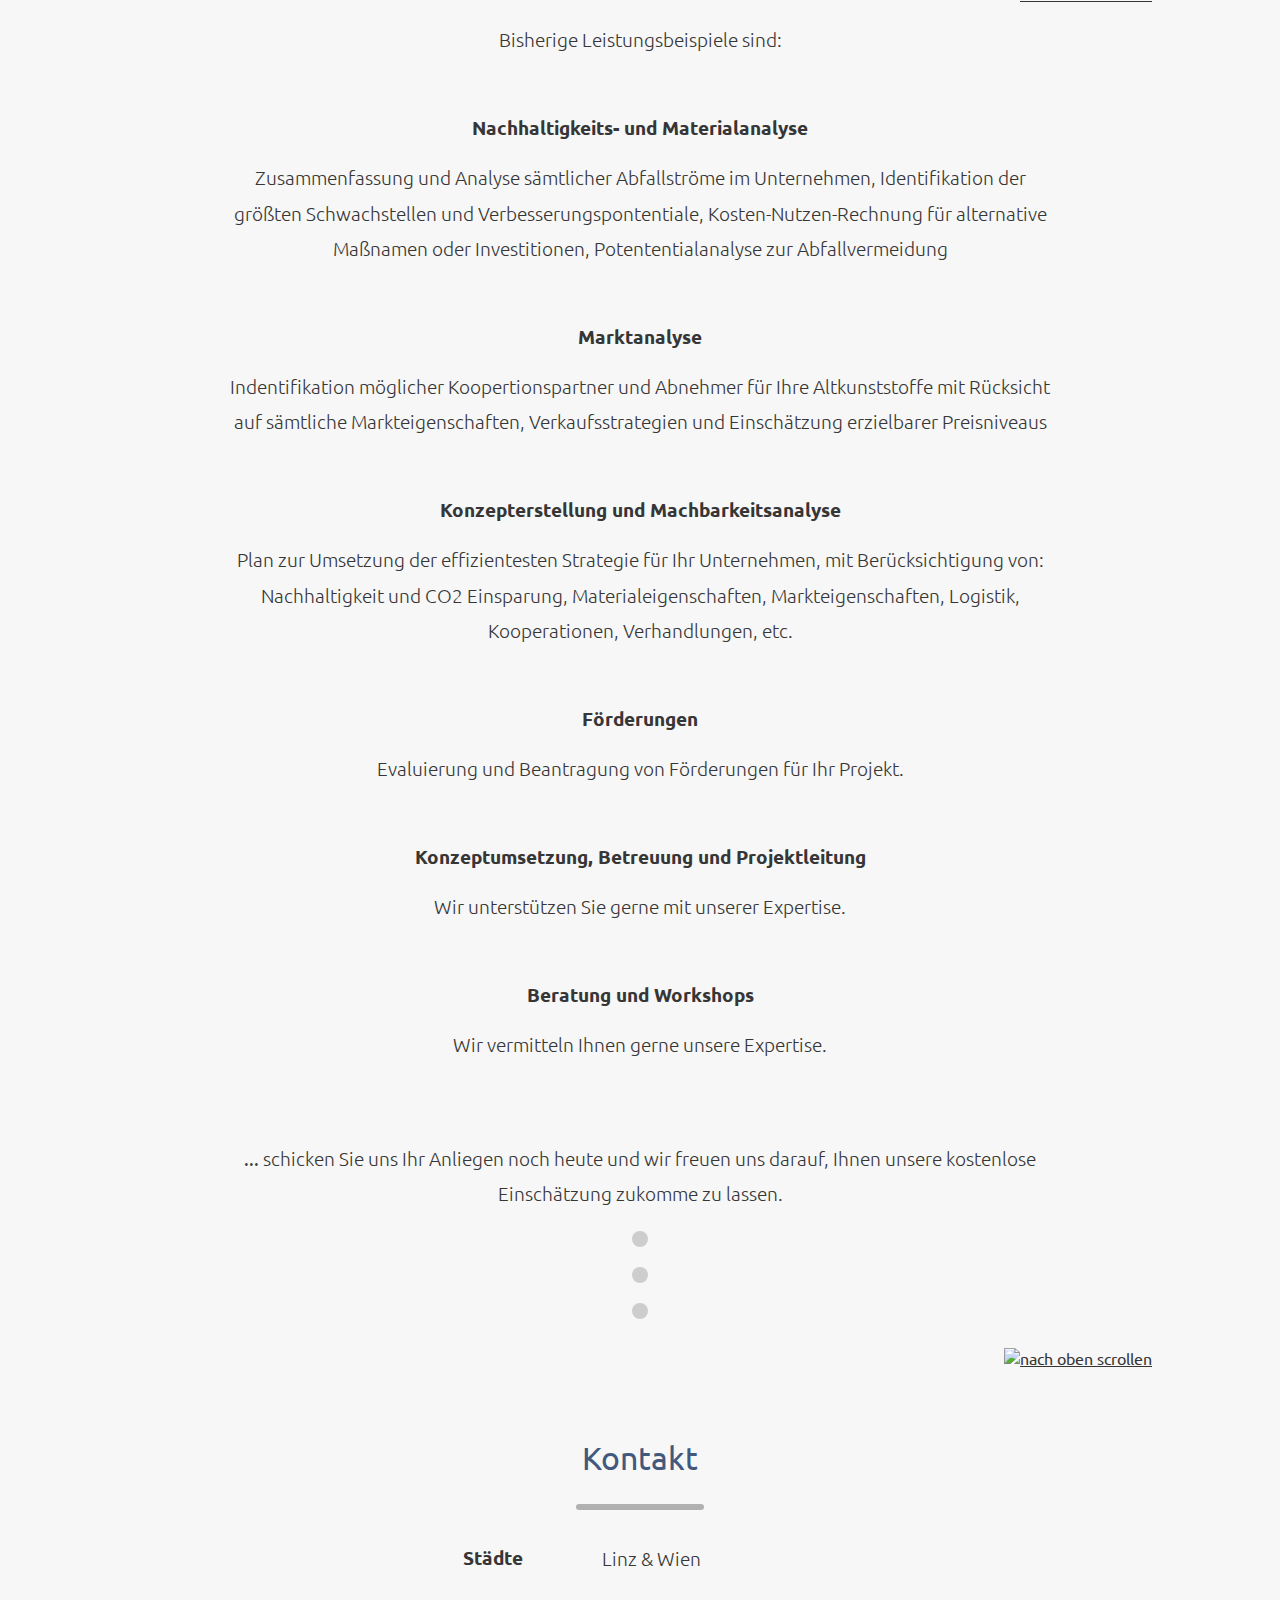
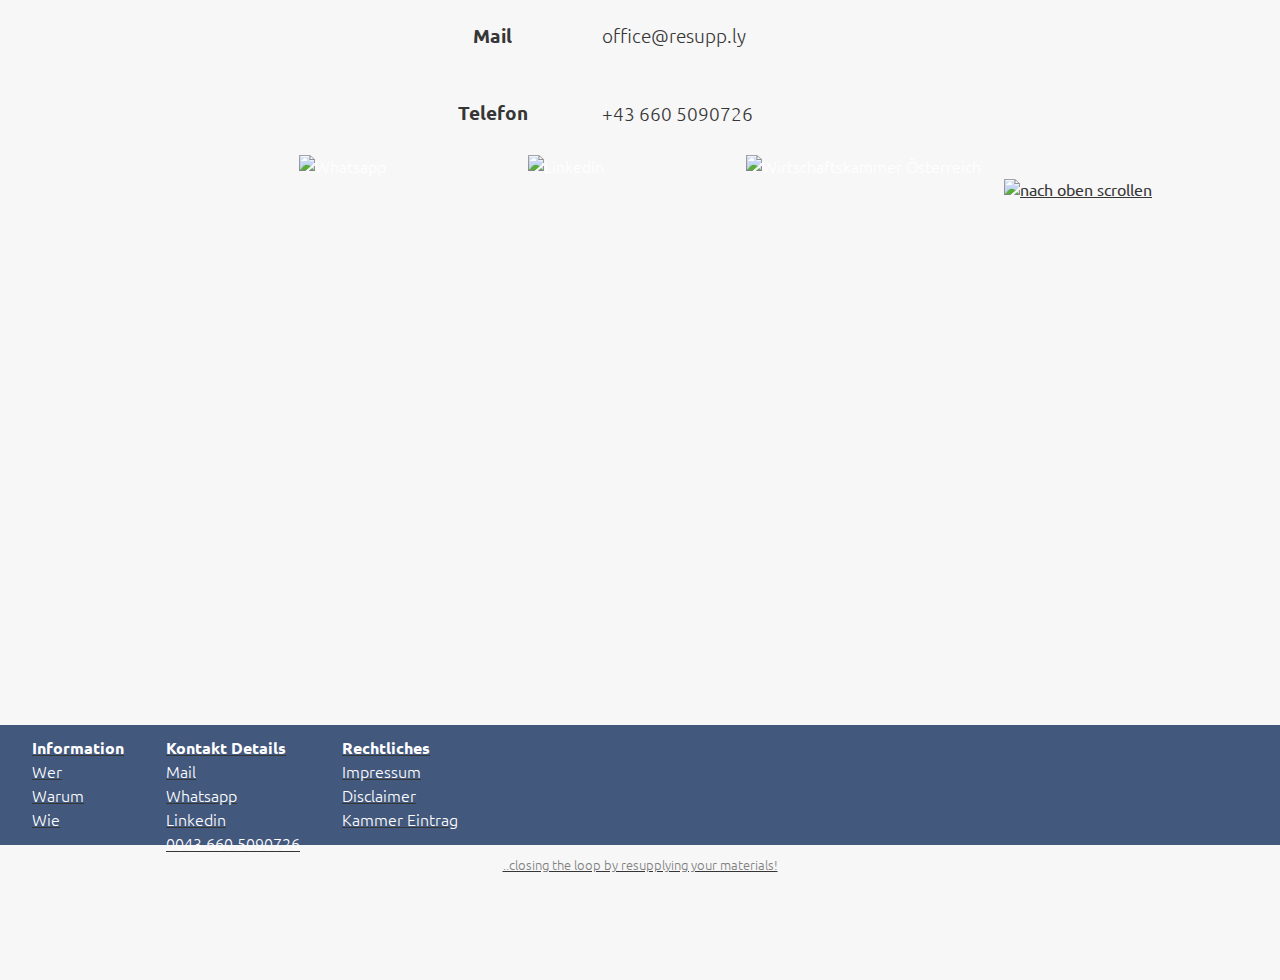
==== commit 2464dc4d: "newdesign" ====
--- a/index.html
+++ b/index.html
@@ -22,6 +22,8 @@
     gtag('config', 'UA-164332597-1');
   </script>
   <!--end Google Analyt-->
+
+
 
   <!--Canonical-->
   <link rel="canonical" href="https://resupp.ly"/>
@@ -71,7 +73,7 @@
 <body>
 
   <!--FIRST BOX containing background picture, header, title, Logo, first three dots and Consulting Title-->
-  <div class="infobox">
+  <div id="top" class="infobox">
     <!--backgroundbox-->
     <div class="backgroundimage" id="about">
       <div class="emptybox"></div>
@@ -88,6 +90,12 @@
               <hr class="menudot">
             </td>
             <td>
+              <p class="menuname"> <a class="menunlinks" href="#BSP">Beispiele</a></p>
+            </td>
+            <td>
+              <hr class="menudot">
+            </td>
+            <td>
               <p class="menuname"> <a class="menunlinks" href="information.html">Information</a></p>
             </td>
             <td>
@@ -95,7 +103,7 @@
             </td>
             
             <td>
-              <p class="menuname"><a class="menunlinks" href="#footer">Kontakt</a></p>
+              <p class="menuname"><a class="menunlinks" href="#contact">Kontakt</a></p>
             </td>
           </tr>
 
@@ -126,6 +134,9 @@
           <hr class="dot">
         </a>
       </div>
+      <div class="tothetop">
+      <a href="#top"> <img class="arrow" src="images\toparrow.png" alt="nach oben scrollen"a>
+      </div>
     </div>
 
 
@@ -152,100 +163,118 @@
       </p>
       
       <a href="mailto:office@resupp.ly?subject=concept" class="button">ANFRAGEN</a>
-    
-      <p class="text">  
+    </div>
+    <div class="tothetop">
+        <a href="#top"> <img class="arrow" src="images\toparrow.png" alt="nach oben scrollen"></a>
+    </div>
+
+     <div class="padding">
+      <p id="BSP"class="centertext">  
         Bisherige Leistungsbeispiele sind:
       </p>
-      <p class="text">
-        <strong>Nachhaltigkeits- und Materialanalyse:</strong> Zusammenfassung und Analyse sämtlicher Abfallströme im Unternehmen, Identifikation der größten Schwachstellen und Verbesserungspontentiale, Kosten-Nutzen-Rechnung für alternative Maßnamen oder Investitionen, Potententialanalyse zur Abfallvermeidung
-      </p>
-      <p class="text">
-        <strong>Marktanalyse:</strong> Indentifikation möglicher Koopertionspartner und Abnehmer für Ihre Altkunststoffe mit Rücksicht auf sämtliche Markteigenschaften, Verkaufsstrategien und Einschätzung erzielbarer Preisniveaus
-      </p>
-      <p class="text">
-        <strong>Konzepterstellung und Machbarkeitsanalyse:</strong> Plan zur Umsetzung der effizientesten Strategie für Ihr Unternehmen, mit Berücksichtigung von: Nachhaltigkeit und CO2 Einsparung, Materialeigenschaften, Markteigenschaften, Logistik, Kooperationen, Verhandlungen, etc.
-      </p>
-            <p class="text">
-        <strong>Förderungen:</strong> Evaluierung und Beantragung von Förderungen für Ihr Unternehmen.
-      </p>
-      <p class="text">
-        <strong>Konzeptumsetzung, Betreuung und Projektleitung:</strong> Wir unterstützen Sie gerne mit unserer Expertise.
-      </p>
-      <p class="text">
-        <strong>Beratung und Workshops:</strong> Wir vermitteln Ihnen gerne unsere Expertise.
-      </p>
-           <p class="text">
-        <strong>...</strong> schicken Sie uns Ihr Anliegen noch heute und wir freuen uns darauf, Ihnen unsere kostenlose Einschätzung zukommezulassen.
-      </p>
-
-      
-
+      <br>
+      <h3 > Nachhaltigkeits- und Materialanalyse</h3>
+      <p class="centertext">Zusammenfassung und Analyse sämtlicher Abfallströme im Unternehmen, Identifikation der größten Schwachstellen und Verbesserungspontentiale, Kosten-Nutzen-Rechnung für alternative Maßnamen oder Investitionen, Potententialanalyse zur Abfallvermeidung
+      </p>
+      <br>
+      <h3>Marktanalyse</h3>
+      <p class="centertext">
+        Indentifikation möglicher Koopertionspartner und Abnehmer für Ihre Altkunststoffe mit Rücksicht auf sämtliche Markteigenschaften, Verkaufsstrategien und Einschätzung erzielbarer Preisniveaus
+      </p>
+      <br>
+      <h3>Konzepterstellung und Machbarkeitsanalyse</h3>
+      <p class="centertext">
+        Plan zur Umsetzung der effizientesten Strategie für Ihr Unternehmen, mit Berücksichtigung von: Nachhaltigkeit und CO2 Einsparung, Materialeigenschaften, Markteigenschaften, Logistik, Kooperationen, Verhandlungen, etc.
+      </p>
+      <br>
+      <h3>Förderungen</h3>
+      <p class="centertext">
+        Evaluierung und Beantragung von Förderungen für Ihr Projekt.
+      </p>
+      <br>
+      <h3>Konzeptumsetzung, Betreuung und Projektleitung</h3>
+      <p class="centertext">
+        Wir unterstützen Sie gerne mit unserer Expertise.
+      </p>
+      <br>
+      <h3>Beratung und Workshops</h3>
+      <p class="centertext">
+      Wir vermitteln Ihnen gerne unsere Expertise.
+      </p>
+      <br>
+      <br>
+           <p class="centertext">
+        <strong>...</strong> schicken Sie uns Ihr Anliegen noch heute und wir freuen uns darauf, Ihnen unsere kostenlose Einschätzung zukomme zu lassen.
+      </p>
+
+      <div class="dotbox">
+        <a href="#service">
+          <hr class="dot">
+          <hr class="dot">
+          <hr class="dot">
+        </a>
+        
+      </div>
+      
     </div>
     <!--padding ende-->
-    
+    <div class="tothetop">
+      <a href="#top"> <img class="arrow" src="images\toparrow.png" alt="nach oben scrollen"></a>
+    </div>
 
   </div>
   <!--END Second Box-->
 
-  <!--start third box-->
-  <!--
+
+  <!--Start third box-->
   <div class="infobox">
-    <h2 id="section-agency" class="header"><a class="headerlink" href="#section-agency">Vermittlung</a></h2>
+    
+    <h2 class="header" id="contact"><a class="headerlink" href="">Kontakt</a></h2>
     <hr class="ruler">
-
     <div class="padding">
-
-
-      <img class="image" src="images\agency.png" alt="Vermittlung von Kunststoffabfällen">
-
-
-      <p class="text">
-        Nach der Konzeptentwicklung können Sie weiter auf uns zählen.  <em>Resupply</em> sorgt durch die Nachbetreuung der Projekte, dass Ihre Entsorungsstrategie langfristig hält. Wir gehen gerne mit Ihnen gemeinsam den abwechslugnsreichen und spannenden
-        Weg in eine nachhaltige Zukunft.
-      </p>
-
-      <p class="text">
-        Auch ohne unsere Beratung zuvor in Anspruch genommemn zu haben, hilft <em>Resupply</em> Ihnen gerne Ihre Sekundärkunststoffe, Restbestände und ähnliches zum passenden Preis im Markt zu plazieren.
-      </p>
-
-      <p class="text">
-        Ihre Vorteile sind:
-      </p>
-      <p class="text">
-        <strong>Preisinformationen:</strong> Der Kunststoffmarkt ist schnelllebig und orientiert sich unter anderem ständig neu am Ölpreis und anderen Nebenprodukten. Wir haben die Preisentwicklungen für Sie im Überblick und halten Sie informiert.
-      </p>
-      <p class="text">
-        <strong>Einfach:</strong> Die Kommunikation und Organisation auch über die Landesgrenzen hinaus kann sich zum Teil als langwierig herausstellen. Nehmen Sie sich die Zeit, um sich auf Ihr Kerngeschäft zu konzentrieren und wir halten den
-        Kontakt
-        für Sie zu den richtigen Abnehmern.
-      </p>
-      <p class="text">
-        <strong>Sicherheit:</strong> Wir wollen Ihr langzeitiger Partner sein und sind auch für Sie da, wenn der Hut brennt. Unere Absicht ist es eine Nachhaltige Zukunft mit Kunststoffen aufzubauen. Dafür brauchen wir Sie.
-      </p>
-      <p class="text">
-        <strong>...</strong> schicken Sie uns Ihr Material noch heute und wir freuen uns auf eine Zusammenarbeit.
-      </p>
-
-      <a href="mailto:office@resupp.ly?subject=agency" class="button">ANFRAGEN</a>
-    </div>
-    -->
-    <!-- padding end-->
-    
-
-  <!--third box end-->
-
-  <div class="dotbox">
-    <a href="#footer">
-      <hr class="dot">
-      <hr class="dot">
-      <hr class="dot">
-      <br>
-      <br>
-      <br>
-    </a>
-
-  </div>
-</div>
+      
+    <table class="tablecenter">
+      
+      <tr >
+        <td ><h3>Städte</h2></td>
+        <td><p class="text">Linz & Wien</p></td>
+      
+      </tr>
+      <tr>
+  
+        <td><h3>Mail</h2></td>
+        <td><p class="text"><a class="hiddenlinks" href="mailto:office@resupp.ly">office@resupp.ly</a> </p></td>
+   
+      </tr>
+    
+      <tr>
+      
+        <td><h3>Telefon</h2></td>
+        <td><p class="text">+43 660 5090726</p></td>
+       
+      </tr>
+    </table>
+
+    <table class="tablecenter">
+      <tr>
+        <td class="footersubtable"> <a class="hiddenlinks" href="https://wa.me/436605090726"><img class="logosmall" src="images\whatsapp.png" alt="Whatsapp"></a> </td>
+        <td class="footersubtable"> <a class="hiddenlinks" href="https://www.linkedin.com/company/resupp/"><img class="logosmall" src="images\linkedin.png" alt="Linkedin"></a> </td>
+        <td class="footersubtable">
+          <a class="hiddenlinks" href="https://firmen.wko.at/di-david-nathanael-mattersdorfer--resupply/ober%c3%b6sterreich/?firmaid=39383963-3110-4227-b8bb-ad70b63127ec"><img class="logosmall" src="images\WKO.png" alt="Wirtschaftskammer Österreich"></a>
+        </td>
+      </tr>
+    </table>
+   
+    
+    </div>
+    <!--padding ende-->
+    
+    <div class="tothetop">
+      <a href="#top"> <img class="arrow" src="images\toparrow.png" alt="nach oben scrollen"a>
+      </div>
+  </div>
+  <!--END Third Box-->
+
 
   <!-- FOOTER -->
 
@@ -263,20 +292,20 @@
         <th class="footertablehead">Rechtliches</th>
       </tr>
       <tr>
-        <td class="footersubtable"><a class="footerlinks" href="information.html#who">Wer</a></td>
-        <td class="footersubtable"><a class="footerlinks" href="mailto:office@resupp.ly?subject=general">Mail</a></td>
-        <td class="footersubtable"> <a class="footerlinks" href="impressum.html">Impressum</a> </td>
-      </tr>
-      <tr>
-        <td class="footersubtable"> <a class="footerlinks" href="information.html#why">Warum</a> </td>
-        <td class="footersubtable"> <a class="footerlinks" href="https://wa.me/436605090726">Whatsapp</a> </td>
-        <td class="footersubtable"> <a class="footerlinks" href="legalnotice.html">Disclaimer</a> </td>
-      </tr>
-      <tr>
-        <td class="footersubtable"> <a class="footerlinks" href="information.html#how">Wie</a> </td>
-        <td class="footersubtable"> <a class="footerlinks" href="https://www.linkedin.com/company/resupp/">Linkedin</a> </td>
+        <td class="footersubtable"><a class="hiddenlinks" href="information.html#who">Wer</a></td>
+        <td class="footersubtable"><a class="hiddenlinks" href="mailto:office@resupp.ly?subject=general">Mail</a></td>
+        <td class="footersubtable"> <a class="hiddenlinks" href="impressum.html">Impressum</a> </td>
+      </tr>
+      <tr>
+        <td class="footersubtable"> <a class="hiddenlinks" href="information.html#why">Warum</a> </td>
+        <td class="footersubtable"> <a class="hiddenlinks" href="https://wa.me/436605090726">Whatsapp</a> </td>
+        <td class="footersubtable"> <a class="hiddenlinks" href="legalnotice.html">Disclaimer</a> </td>
+      </tr>
+      <tr>
+        <td class="footersubtable"> <a class="hiddenlinks" href="information.html#how">Wie</a> </td>
+        <td class="footersubtable"> <a class="hiddenlinks" href="https://www.linkedin.com/company/resupp/">Linkedin</a> </td>
         <td class="footersubtable">
-          <a class="footerlinks" href="https://firmen.wko.at/di-david-nathanael-mattersdorfer--resupply/ober%c3%b6sterreich/?firmaid=39383963-3110-4227-b8bb-ad70b63127ec">Kammer Eintrag</a>
+          <a class="hiddenlinks" href="https://firmen.wko.at/di-david-nathanael-mattersdorfer--resupply/ober%c3%b6sterreich/?firmaid=39383963-3110-4227-b8bb-ad70b63127ec">Kammer Eintrag</a>
         </td>
       </tr>
       <tr>
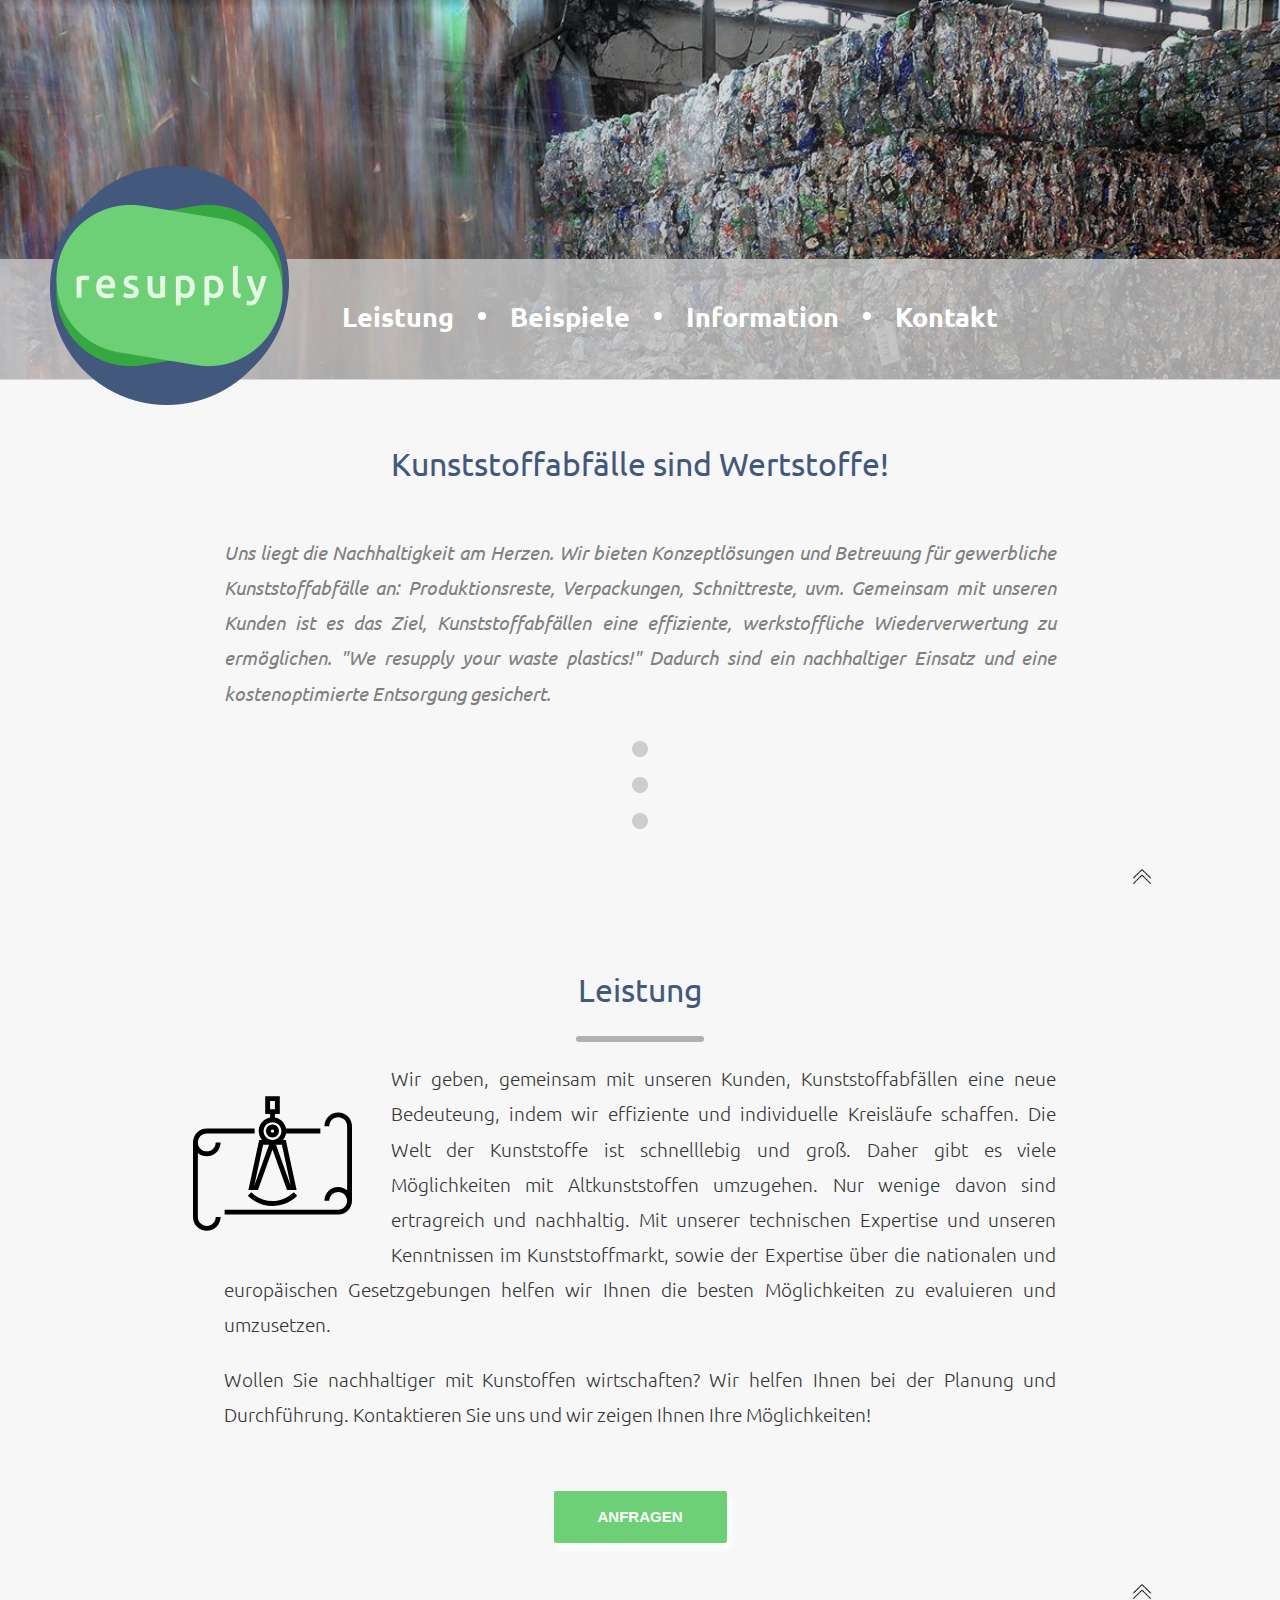
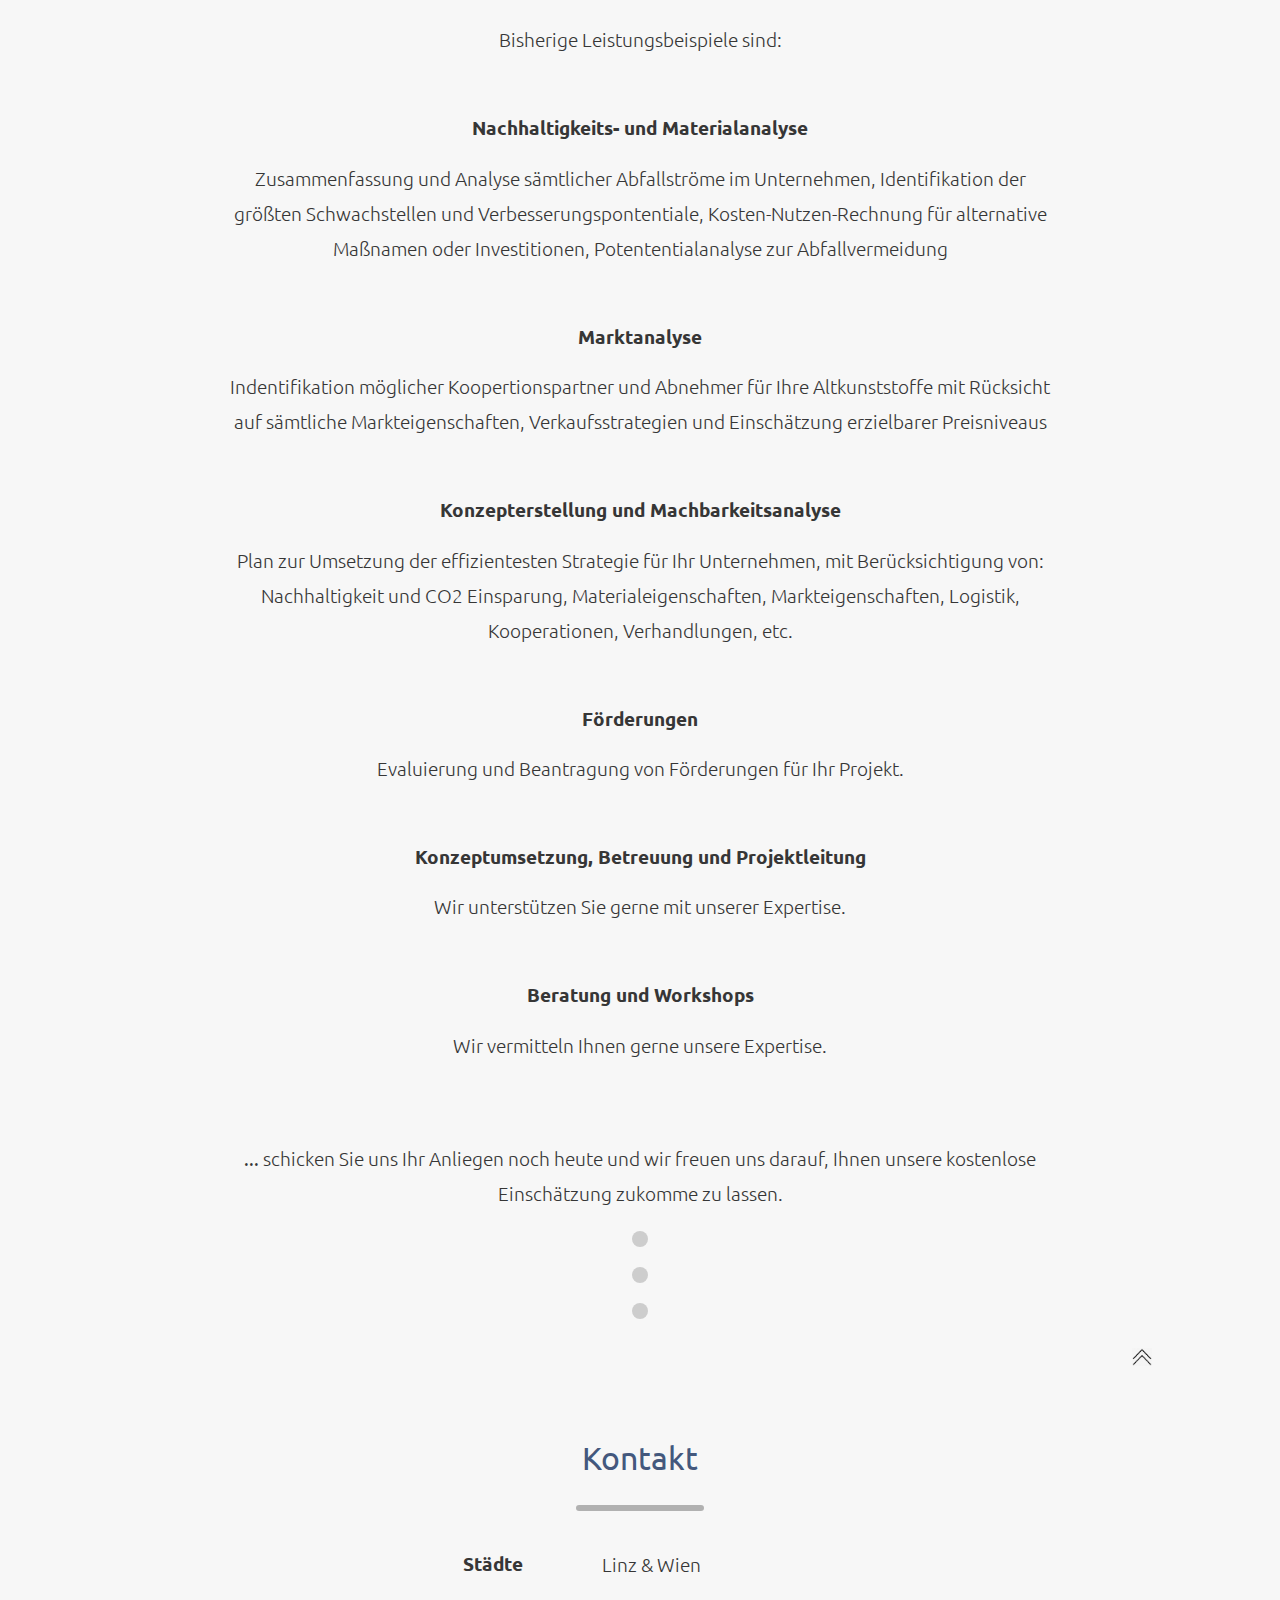
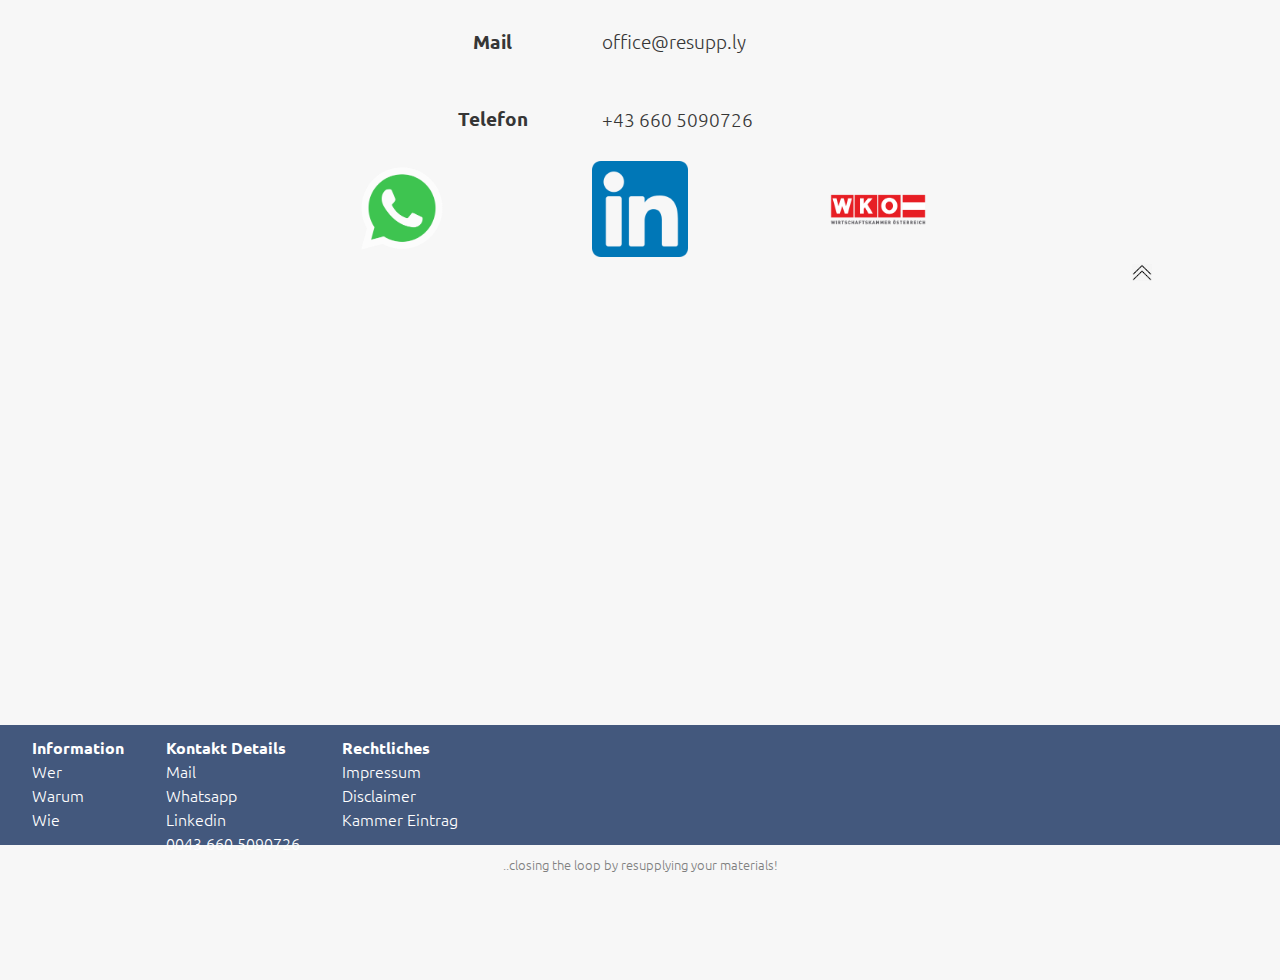
==== commit c0060f6f: "add logogs" ====
--- a/index.html
+++ b/index.html
@@ -208,7 +208,7 @@
       </p>
 
       <div class="dotbox">
-        <a href="#service">
+        <a href="#contact">
           <hr class="dot">
           <hr class="dot">
           <hr class="dot">
@@ -232,7 +232,13 @@
     <h2 class="header" id="contact"><a class="headerlink" href="">Kontakt</a></h2>
     <hr class="ruler">
     <div class="padding">
-      
+    <table>
+      <tr>
+        <td>
+          
+        </td>
+      </tr>
+    </table>  
     <table class="tablecenter">
       
       <tr >
@@ -270,7 +276,7 @@
     <!--padding ende-->
     
     <div class="tothetop">
-      <a href="#top"> <img class="arrow" src="images\toparrow.png" alt="nach oben scrollen"a>
+      <a href="#top"> <img class="arrow" src="images\toparrow.png" alt="nach oben scrollen"></a>
       </div>
   </div>
   <!--END Third Box-->
